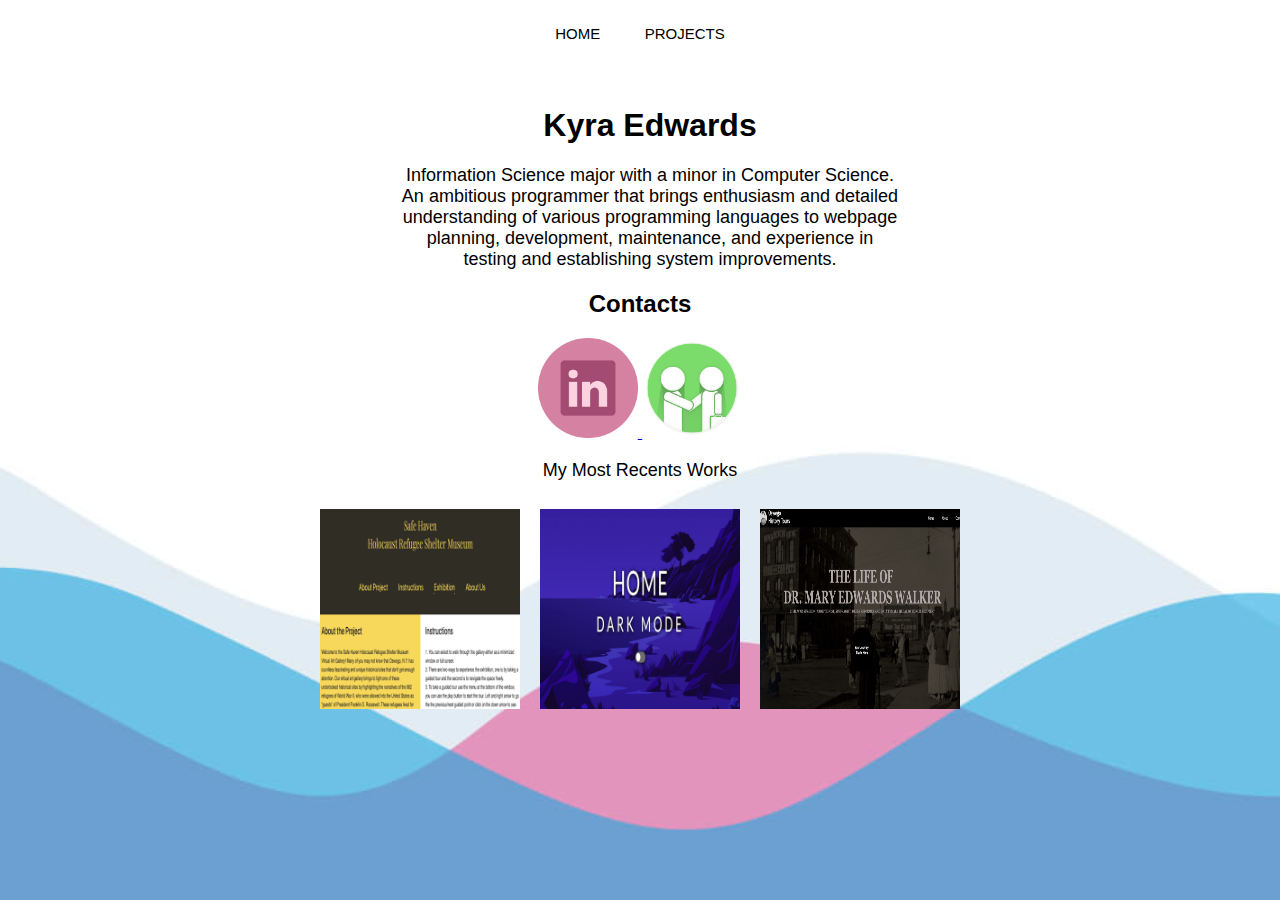
==== index.html @ 6432d895 "Add files via upload" ====
<!DOCTYPE html>
<html lang="en">
<head>
    <meta charset="UTF-8">
    <meta http-equiv="X-UA-Compatible" content="IE=edge">
    <meta name="viewport" content="width=device-width, initial-scale=1.0">
    <title>Home</title>
    <link rel="stylesheet" href="styles.css">
</head>
<!-- <div class="name"> Kyra Edwards </div> -->

<div class="navbar">
    <ul>
        <li><a href="index.html">Home</a></li>
        <li><a href="projects.html">projects</a></li>
    </ul>
</div>

<center>
<div class="introduction">
<h1>Kyra Edwards </h1>
<p>Information Science major with a minor in Computer Science. An ambitious programmer 
    that brings enthusiasm and detailed understanding of various programming 
    languages to webpage planning, development, maintenance, and experience in 
    testing and establishing system improvements.  </p>
</div>
</center>

<h2>Contacts</h2>

<div class="contacts2">
    <a href="https://www.linkedin.com/feed/">
        <img src="linkedin.png" alt="" height="100" width="100">  </a>
        <a href="https://www.linkedin.com/feed/">
            <img src="handshake.png" alt="" height="100" width="100">  </a>
</div>

<center><p>My Most Recents Works</p></center>

<div class="container">
    <div class="project">
        <a href="http://cs.oswego.edu/~kedward8/isc325/Art-Gallery/">
            <img src="project1.png" alt="" height="200" width="200">
    </div>
    <div class="project">
        <a href="http://cs.oswego.edu/~kedward8/coursework/ISC250/project2/">
            <img src="project2.png" alt="" height="200" width="200">
    </div>
    <div class="project">
        <a href="https://oswegohistory.tours">
            <img src="tour.png" alt="" height="200" width="200">
    </div>
</div>

</body>
</html>
---- styles.css ----
body{
    margin: 0;
    padding: 0;
    font-family: Arial, Helvetica, sans-serif;
    background-image: url("background.png");
}

.name{
    font-size: 40px;
    text-align: center;
}

.navbar ul{
    list-style: none;
    padding: 0;
    margin: 0;
    text-align: center;
}

.navbar li{
    display: inline-block;
}

.navbar a{
    color: black;
    display: block;
    text-transform: uppercase;
    text-decoration: none;
    padding: 25px 20px;
    text-align: center;
    font-size: 15px;
}

.navbar a:hover{
    background: pink;
}

p {
    width: 500px;
    font-size: 18px;
  }

  .introduction{
    margin-top: 40px;
    margin-left: 20px;
  }

  .contacts2{
   text-align: center;
  }

  .container{
    width: 90%;
    padding: 10px;
    display: flex;
    justify-content: center;
    margin: auto;
    margin-bottom: 40px;
  }

  .project{
    margin: 0 10px;
    transition: 1s;
  }

  .project:hover{
    transform: scale(1.3);
    box-shadow: 2px 2px 2px #000;
  }

  h2{
   text-align: center;
  }
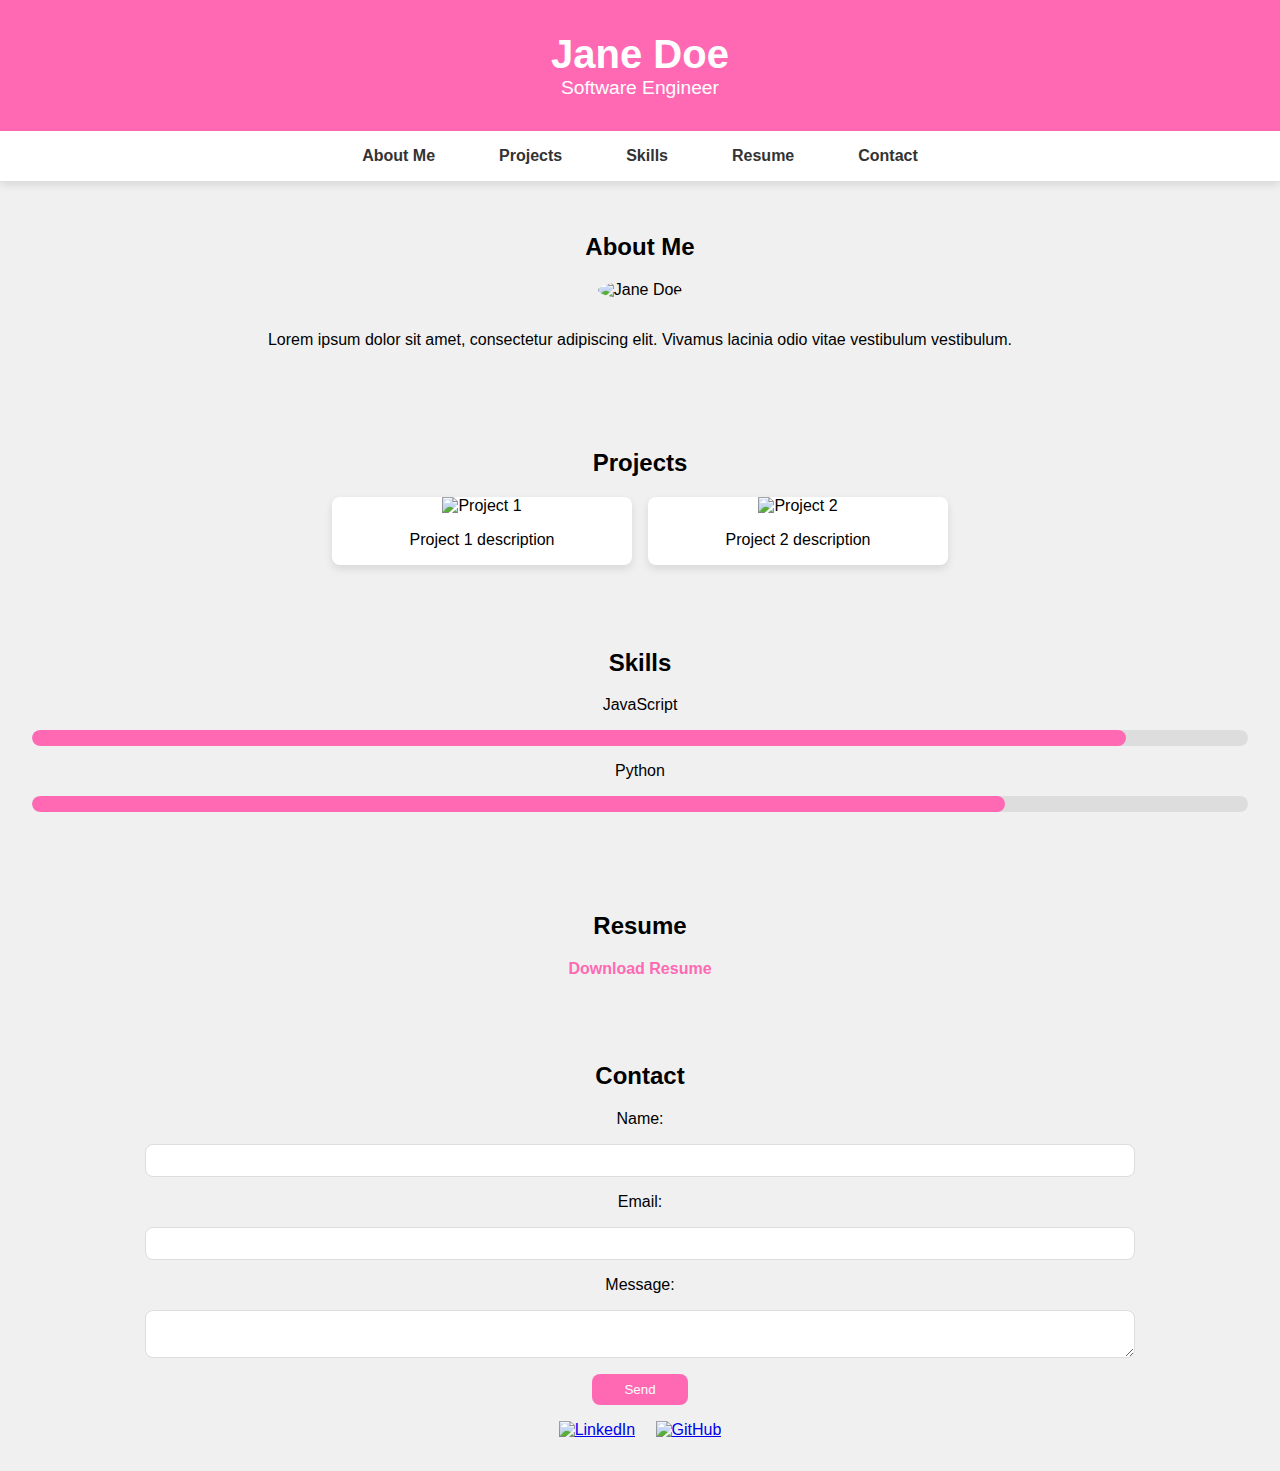
==== commit a548802a: "added a different portfolio" ====
--- a/index.html
+++ b/index.html
@@ -2,55 +2,77 @@
 <html lang="en">
 <head>
     <meta charset="UTF-8">
-    <meta http-equiv="X-UA-Compatible" content="IE=edge">
     <meta name="viewport" content="width=device-width, initial-scale=1.0">
-    <title>Home</title>
+    <title>Portfolio</title>
     <link rel="stylesheet" href="styles.css">
 </head>
-<!-- <div class="name"> Kyra Edwards </div> -->
-
-<div class="navbar">
-    <ul>
-        <li><a href="index.html">Home</a></li>
-        <li><a href="projects.html">projects</a></li>
-    </ul>
-</div>
-
-<center>
-<div class="introduction">
-<h1>Kyra Edwards </h1>
-<p>Information Science major with a minor in Computer Science. An ambitious programmer 
-    that brings enthusiasm and detailed understanding of various programming 
-    languages to webpage planning, development, maintenance, and experience in 
-    testing and establishing system improvements.  </p>
-</div>
-</center>
-
-<h2>Contacts</h2>
-
-<div class="contacts2">
-    <a href="https://www.linkedin.com/feed/">
-        <img src="linkedin.png" alt="" height="100" width="100">  </a>
-        <a href="https://www.linkedin.com/feed/">
-            <img src="handshake.png" alt="" height="100" width="100">  </a>
-</div>
-
-<center><p>My Most Recents Works</p></center>
-
-<div class="container">
-    <div class="project">
-        <a href="http://cs.oswego.edu/~kedward8/isc325/Art-Gallery/">
-            <img src="project1.png" alt="" height="200" width="200">
-    </div>
-    <div class="project">
-        <a href="http://cs.oswego.edu/~kedward8/coursework/ISC250/project2/">
-            <img src="project2.png" alt="" height="200" width="200">
-    </div>
-    <div class="project">
-        <a href="https://oswegohistory.tours">
-            <img src="tour.png" alt="" height="200" width="200">
-    </div>
-</div>
-
+<body>
+    <header>
+        <div class="header-content">
+            <h1>Jane Doe</h1>
+            <p>Software Engineer</p>
+        </div>
+    </header>
+    <nav>
+        <ul>
+            <li><a href="#about">About Me</a></li>
+            <li><a href="#projects">Projects</a></li>
+            <li><a href="#skills">Skills</a></li>
+            <li><a href="#resume">Resume</a></li>
+            <li><a href="#contact">Contact</a></li>
+        </ul>
+    </nav>
+    <section id="about">
+        <h2>About Me</h2>
+        <img src="profile.jpg" alt="Jane Doe">
+        <p>Lorem ipsum dolor sit amet, consectetur adipiscing elit. Vivamus lacinia odio vitae vestibulum vestibulum.</p>
+    </section>
+    <section id="projects">
+        <h2>Projects</h2>
+        <div class="project-grid">
+            <div class="project-item">
+                <img src="project1.jpg" alt="Project 1">
+                <p>Project 1 description</p>
+            </div>
+            <div class="project-item">
+                <img src="project2.jpg" alt="Project 2">
+                <p>Project 2 description</p>
+            </div>
+            <!-- Add more project items as needed -->
+        </div>
+    </section>
+    <section id="skills">
+        <h2>Skills</h2>
+        <div class="skill-item">
+            <p>JavaScript</p>
+            <div class="progress-bar"><div class="progress" style="width: 90%;"></div></div>
+        </div>
+        <div class="skill-item">
+            <p>Python</p>
+            <div class="progress-bar"><div class="progress" style="width: 80%;"></div></div>
+        </div>
+        <!-- Add more skill items as needed -->
+    </section>
+    <section id="resume">
+        <h2>Resume</h2>
+        <a href="resume.pdf" download>Download Resume</a>
+    </section>
+    <section id="contact">
+        <h2>Contact</h2>
+        <form action="#" method="post">
+            <label for="name">Name:</label>
+            <input type="text" id="name" name="name" required>
+            <label for="email">Email:</label>
+            <input type="email" id="email" name="email" required>
+            <label for="message">Message:</label>
+            <textarea id="message" name="message" required></textarea>
+            <button type="submit">Send</button>
+        </form>
+        <div class="social-media">
+            <a href="#"><img src="icon-linkedin.png" alt="LinkedIn"></a>
+            <a href="#"><img src="icon-github.png" alt="GitHub"></a>
+            <!-- Add more social media icons as needed -->
+        </div>
+    </section>
 </body>
-</html>+</html>
--- a/styles.css
+++ b/styles.css
@@ -1,74 +1,151 @@
-body{
+body {
+    font-family: Arial, sans-serif;
     margin: 0;
     padding: 0;
-    font-family: Arial, Helvetica, sans-serif;
-    background-image: url("background.png");
+    background-color: #f0f0f0;
 }
 
-.name{
-    font-size: 40px;
+header {
+    background-color: #ff69b4;
+    color: white;
+    text-align: center;
+    padding: 2rem 0;
+}
+
+.header-content h1 {
+    margin: 0;
+    font-size: 2.5rem;
+}
+
+.header-content p {
+    margin: 0;
+    font-size: 1.2rem;
+}
+
+nav {
+    background-color: #fff;
+    box-shadow: 0 4px 8px rgba(0, 0, 0, 0.1);
+}
+
+nav ul {
+    list-style: none;
+    padding: 0;
+    margin: 0;
+    display: flex;
+    justify-content: center;
+}
+
+nav ul li {
+    margin: 0 1rem;
+}
+
+nav ul li a {
+    text-decoration: none;
+    color: #333;
+    font-weight: bold;
+    padding: 1rem;
+    display: block;
+}
+
+nav ul li a:hover {
+    background-color: #ff69b4;
+    color: white;
+}
+
+section {
+    padding: 2rem;
     text-align: center;
 }
 
-.navbar ul{
-    list-style: none;
-    padding: 0;
-    margin: 0;
-    text-align: center;
+#about img {
+    border-radius: 50%;
+    width: 150px;
+    height: 150px;
+    object-fit: cover;
+    margin-bottom: 1rem;
 }
 
-.navbar li{
-    display: inline-block;
+.project-grid {
+    display: flex;
+    flex-wrap: wrap;
+    gap: 1rem;
+    justify-content: center;
 }
 
-.navbar a{
-    color: black;
-    display: block;
-    text-transform: uppercase;
-    text-decoration: none;
-    padding: 25px 20px;
-    text-align: center;
-    font-size: 15px;
+.project-item {
+    background-color: white;
+    border-radius: 8px;
+    box-shadow: 0 4px 8px rgba(0, 0, 0, 0.1);
+    overflow: hidden;
+    width: 300px;
 }
 
-.navbar a:hover{
-    background: pink;
+.project-item img {
+    width: 100%;
+    height: 200px;
+    object-fit: cover;
 }
 
-p {
-    width: 500px;
-    font-size: 18px;
-  }
+.skill-item {
+    margin-bottom: 1rem;
+}
 
-  .introduction{
-    margin-top: 40px;
-    margin-left: 20px;
-  }
+.progress-bar {
+    background-color: #ddd;
+    border-radius: 8px;
+    overflow: hidden;
+    margin-top: 0.5rem;
+}
 
-  .contacts2{
-   text-align: center;
-  }
+.progress {
+    background-color: #ff69b4;
+    height: 1rem;
+    border-radius: 8px;
+}
 
-  .container{
-    width: 90%;
-    padding: 10px;
+#resume a {
+    color: #ff69b4;
+    font-weight: bold;
+    text-decoration: none;
+}
+
+#contact form {
     display: flex;
-    justify-content: center;
-    margin: auto;
-    margin-bottom: 40px;
-  }
+    flex-direction: column;
+    align-items: center;
+    gap: 1rem;
+}
 
-  .project{
-    margin: 0 10px;
-    transition: 1s;
-  }
+#contact form input,
+#contact form textarea {
+    width: 80%;
+    padding: 0.5rem;
+    border: 1px solid #ddd;
+    border-radius: 8px;
+}
 
-  .project:hover{
-    transform: scale(1.3);
-    box-shadow: 2px 2px 2px #000;
-  }
+#contact form button {
+    background-color: #ff69b4;
+    color: white;
+    border: none;
+    padding: 0.5rem 2rem;
+    border-radius: 8px;
+    cursor: pointer;
+}
 
-  h2{
-   text-align: center;
-  }
+#contact form button:hover {
+    background-color: #e60073;
+}
 
+.social-media {
+    margin-top: 1rem;
+}
+
+.social-media a {
+    margin: 0 0.5rem;
+}
+
+.social-media img {
+    width: 32px;
+    height: 32px;
+}
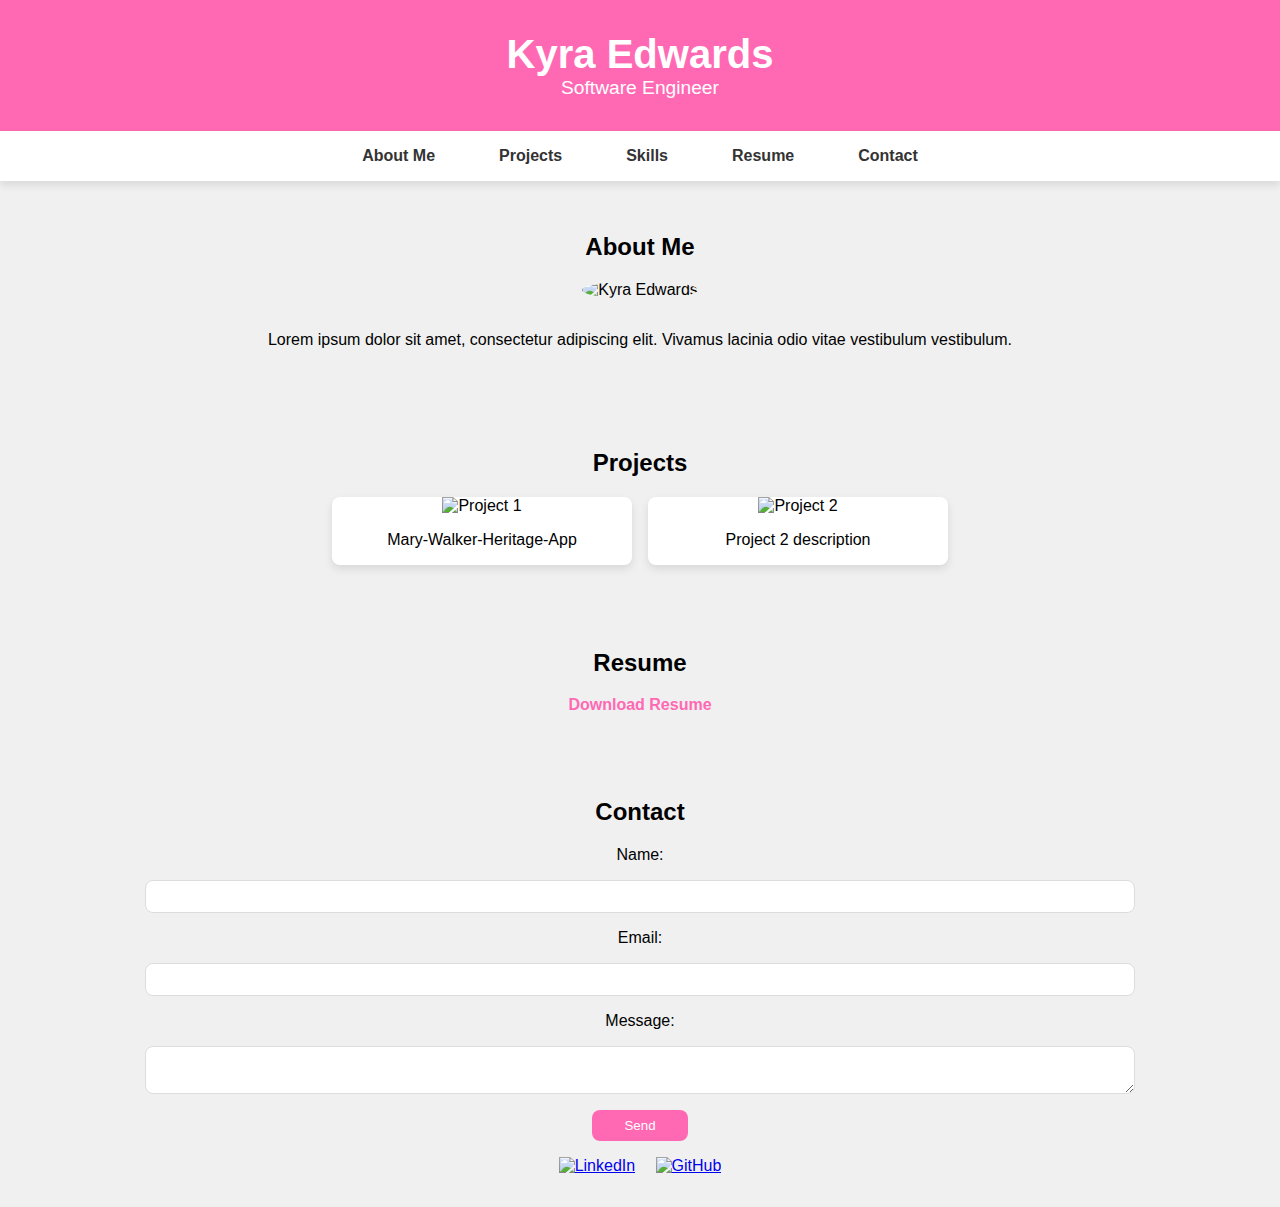
==== commit a3859036: "added project and changed the name to mine" ====
--- a/index.html
+++ b/index.html
@@ -9,7 +9,7 @@
 <body>
     <header>
         <div class="header-content">
-            <h1>Jane Doe</h1>
+            <h1>Kyra Edwards</h1>
             <p>Software Engineer</p>
         </div>
     </header>
@@ -24,15 +24,15 @@
     </nav>
     <section id="about">
         <h2>About Me</h2>
-        <img src="profile.jpg" alt="Jane Doe">
+        <img src="profile.jpg" alt="Kyra Edwards">
         <p>Lorem ipsum dolor sit amet, consectetur adipiscing elit. Vivamus lacinia odio vitae vestibulum vestibulum.</p>
     </section>
     <section id="projects">
         <h2>Projects</h2>
         <div class="project-grid">
             <div class="project-item">
-                <img src="project1.jpg" alt="Project 1">
-                <p>Project 1 description</p>
+                <img src="https://edwardkyra.github.io/Mary-Walker-Heritage-App/" alt="Project 1">
+                <p>Mary-Walker-Heritage-App</p>
             </div>
             <div class="project-item">
                 <img src="project2.jpg" alt="Project 2">
@@ -41,7 +41,7 @@
             <!-- Add more project items as needed -->
         </div>
     </section>
-    <section id="skills">
+    <!-- <section id="skills">
         <h2>Skills</h2>
         <div class="skill-item">
             <p>JavaScript</p>
@@ -51,8 +51,7 @@
             <p>Python</p>
             <div class="progress-bar"><div class="progress" style="width: 80%;"></div></div>
         </div>
-        <!-- Add more skill items as needed -->
-    </section>
+    </section> -->
     <section id="resume">
         <h2>Resume</h2>
         <a href="resume.pdf" download>Download Resume</a>
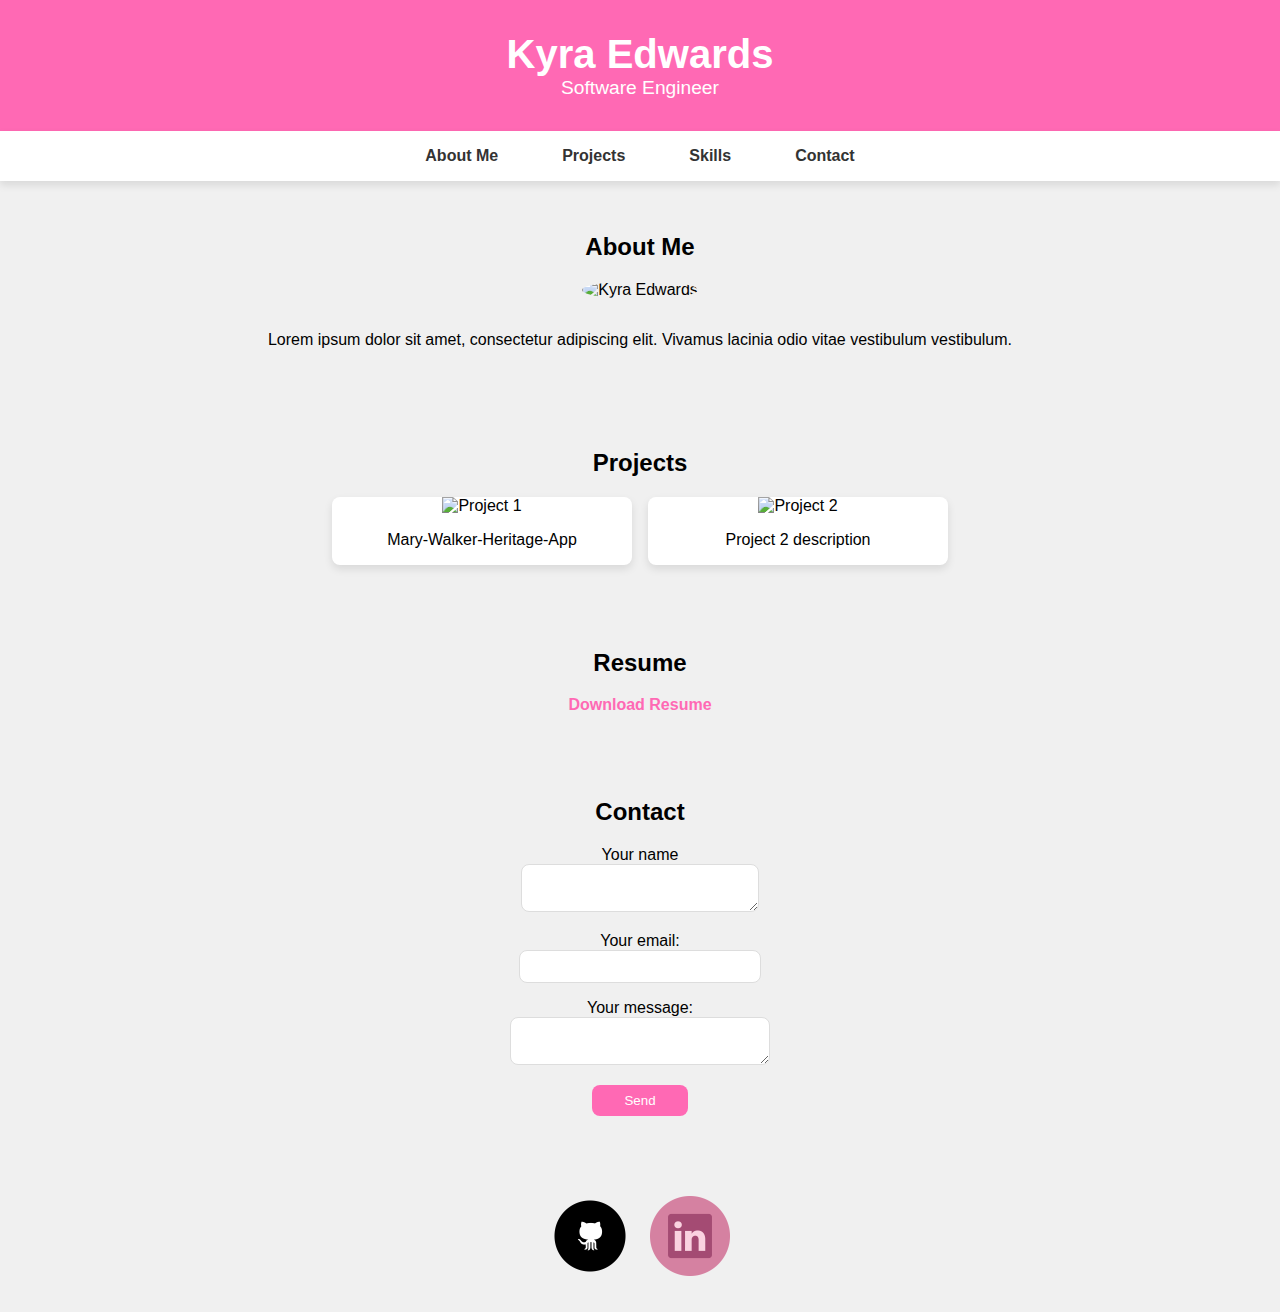
==== commit 0e5d1890: "completed form. need to add about me and do contact page" ====
--- a/index.html
+++ b/index.html
@@ -15,11 +15,11 @@
     </header>
     <nav>
         <ul>
-            <li><a href="#about">About Me</a></li>
-            <li><a href="#projects">Projects</a></li>
-            <li><a href="#skills">Skills</a></li>
-            <li><a href="#resume">Resume</a></li>
-            <li><a href="#contact">Contact</a></li>
+            <li><a href="index.html">About Me</a></li>
+            <li><a href="projects.html">Projects</a></li>
+            <li><a href="skills.html">Skills</a></li> <!-- Corrected href -->
+            <!-- <li><a href="resume.html">Resume</a></li> --> <!-- Uncomment if you have a resume.html file -->
+            <li><a href="contact.html">Contact</a></li>
         </ul>
     </nav>
     <section id="about">
@@ -58,7 +58,27 @@
     </section>
     <section id="contact">
         <h2>Contact</h2>
-        <form action="#" method="post">
+        <!-- modify this form HTML and place wherever you want your form -->
+<form
+action="https://formspree.io/f/xvoenaql"
+method="POST"
+>
+<label>
+    Your name
+    <textarea name="name"></textarea>
+</label>
+<label>
+  Your email:
+  <input type="email" name="email">
+</label>
+<label>
+  Your message:
+  <textarea name="message"></textarea>
+</label>
+<!-- your other form fields go here -->
+<button type="submit">Send</button>
+</form>
+        <!-- <form action="action="https://formspree.io/f/xvoenaql"" method="post">
             <label for="name">Name:</label>
             <input type="text" id="name" name="name" required>
             <label for="email">Email:</label>
@@ -66,11 +86,16 @@
             <label for="message">Message:</label>
             <textarea id="message" name="message" required></textarea>
             <button type="submit">Send</button>
-        </form>
+        </form> -->
+    </section>
+    
+    <section>
         <div class="social-media">
-            <a href="#"><img src="icon-linkedin.png" alt="LinkedIn"></a>
-            <a href="#"><img src="icon-github.png" alt="GitHub"></a>
-            <!-- Add more social media icons as needed -->
+            <div class="social-media">
+                <a href="https://www.linkedin.com/in/kyra-edwards-47998a195/"><img src="github.png" alt="LinkedIn"></a>
+                <a href="https://github.com/EdwardKyra"><img src="linkedin.png" alt="GitHub"></a>
+                <!-- Add more social media icons as needed -->
+            </div>
         </div>
     </section>
 </body>
--- a/styles.css
+++ b/styles.css
@@ -146,6 +146,6 @@
 }
 
 .social-media img {
-    width: 32px;
-    height: 32px;
+    width: 80px;
+    height: 80px;
 }
